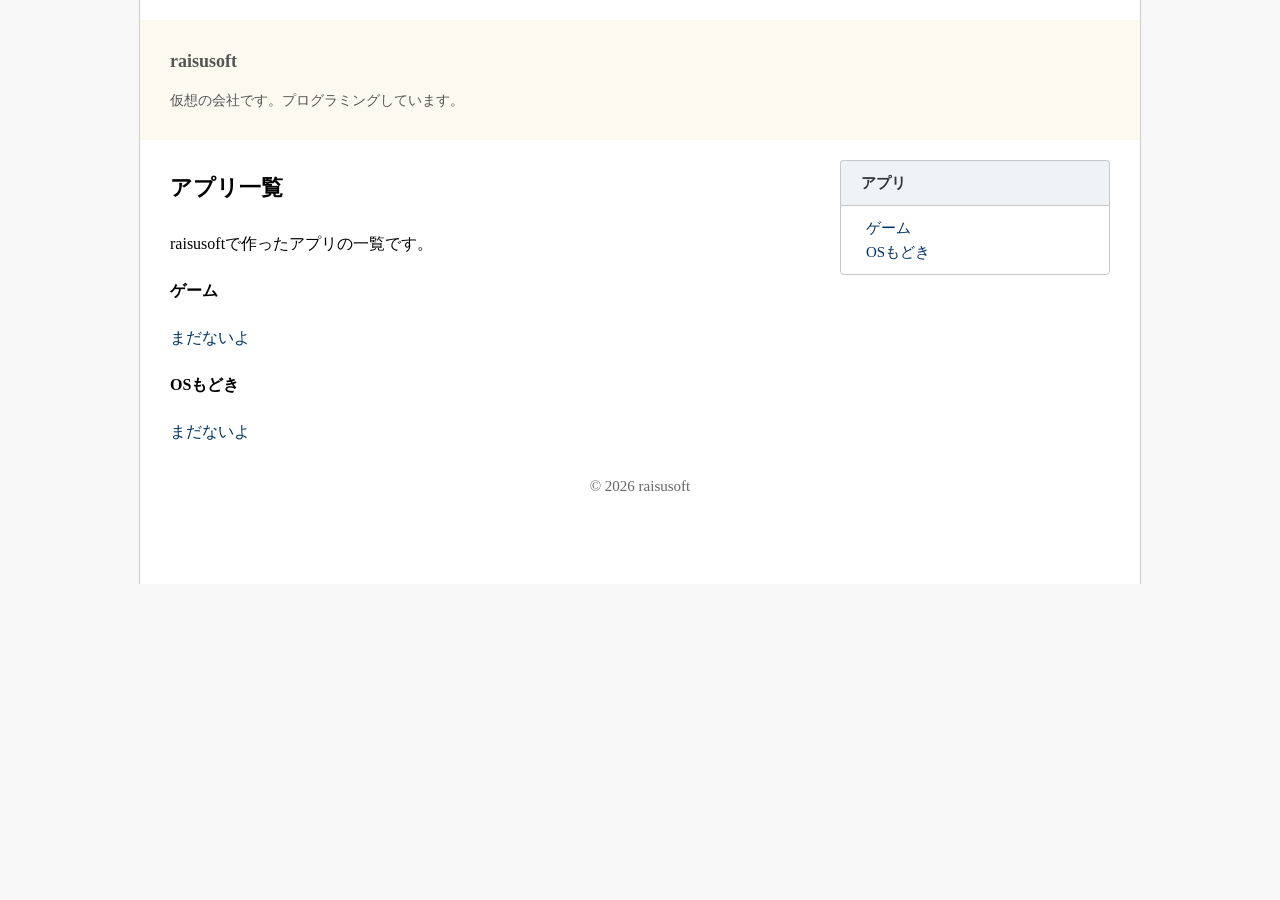
==== app.html @ 077dbcd0 "Create app.html" ====
<!DOCTYPE html>
<html lang="ja">
<head>
<meta charset="UTF-8">
<title>raisusoft</title>
<meta name="keywords" content="ページのキーワードA,B,C">
<meta name="description" content="ページの説明">
<meta name="viewport" content="width=device-width, initial-scale=1">
<link rel="stylesheet" href="style.css">
</head>
<body>
<div id="outer">
<header><h1>raisusoft</h1>
<p>仮想の会社です。プログラミングしています。</p>
</header>
<div id="content">
<div class="inner"><h2>アプリ一覧</h2>
<p>raisusoftで作ったアプリの一覧です。</p>
<h4>ゲーム</h4>
<a>まだないよ</a>
<h4>OSもどき</h4>
<a>まだないよ</a>
</div>
</div>
<aside>
<div class="right-title">アプリ</div>
<div class="link">
<ul>
<a>ゲーム</a>
<br>
<a>OSもどき</a>
</ul>
</div>
</aside>
<footer>© 2026 raisusoft</footer>
</div></body>
</html>
---- style.css ----
@charset "UTF-8";
body {
	background-color: #f8f8f8;
	margin: 0;
	padding: 0;
	line-height: 1.6;
}
#outer {
	background-color: #fff;
	margin: 0 auto;
	width: 1000px;
	border-right: 1px solid #ccc;
	border-left: 1px solid #ccc;
}
header {
	padding: 20px 0 0 30px;
	height: 100px;
	background: linear-gradient(to bottom, rgba(252, 250, 240, 1), rgba(252, 250, 240, 1));
	font-size: 14px;
	color: #555;
	border-top: 20px solid #fff;
}
#content {
	float: left;
	width: 70%;
	box-sizing: border-box;
}
.small {
	font-size: 12px;
	font-style: italic;
}
.inner {
	margin: 0;
	padding: 20px 20px 20px 30px;
	box-sizing: border-box;
}
aside {
	color: #676767;
	font-size: 15px;
	width: 30%;
	float: right;
	padding: 20px 30px 0 0;
	box-sizing: border-box;
}
.right-title {
	margin: 0;
	padding: 10px 10px 10px 20px;
	font-weight: bold;
	background-color: #EFF3F5;
	color: #333;
	border-top: 1px solid #C8C8C8;
	border-right: 1px solid #C8C8C8;
	border-left: 1px solid #C8C8C8;
	border-radius: 4px 4px 0 0;
}
.link {
	margin: 0 0 10px 0;
	padding: 10px;
	border: 1px solid #c7c7c7;
	border-radius: 0 0 4px 4px;
}
.link a {
	font-weight: normal;
	color: #003366;
	text-decoration: none;
}
.link a:hover {
	text-decoration: underline;
}
ul {
	margin: 0 0 0 1em;
	padding: 0;
}
.link li {
	list-style: none;
	margin-bottom: 4px;
}
img {
	max-width: 100%;
	height: auto;
	border: 0;
}
hr {
	border-width: 1px 0 0 0;
	border-style: solid;
	border-color: #ccc;
	height: 1px;
}
a {
	font-weight: normal;
	border-bottom-width: 1px;
	border-bottom-color: #CCC;
	color: #003366;
}
h1 {
	font-weight: bold;
	font-size: 18px;
	margin: 0;
	padding: 7px 0 0 0;
}
h1 a {
	font-weight: bold;
	color: #000;
	text-decoration: none;
}
h1 a:hover {
	text-decoration: underline;
	color: #357109;
}
h2 {
	font-size: 22px;
	color: #000;
	margin: 0;
	padding: 10px 10px 10px 0;
}
h3 {
	font-size: 16px;
	color: #000;
	padding-left: 5px;
}
footer {
	color: #666;
	font-size: 15px;
	height: 100px;
	text-align: center;
	clear: both;
	padding: 10px 0;
}
@media screen and (max-width: 767px) {
#outer {
	width: 100%;
}
#content {
	float: none;
	width: 100%;
}
aside {
	width: 100%;
	float: none;
	padding: 20px 0 0 0;
}
header, .inner {
	padding-left: 15px;
	padding-right: 15px;
}
.link {
	margin: 0 10px 10px;
}
.right-title {
	margin: 0 10px;
}
h1 {
	font-size: 16px;
}
h2 {
	font-size: 20px;
}
h3 {
	font-size: 14px;
}
footer {
	font-size: 13px;
}
}
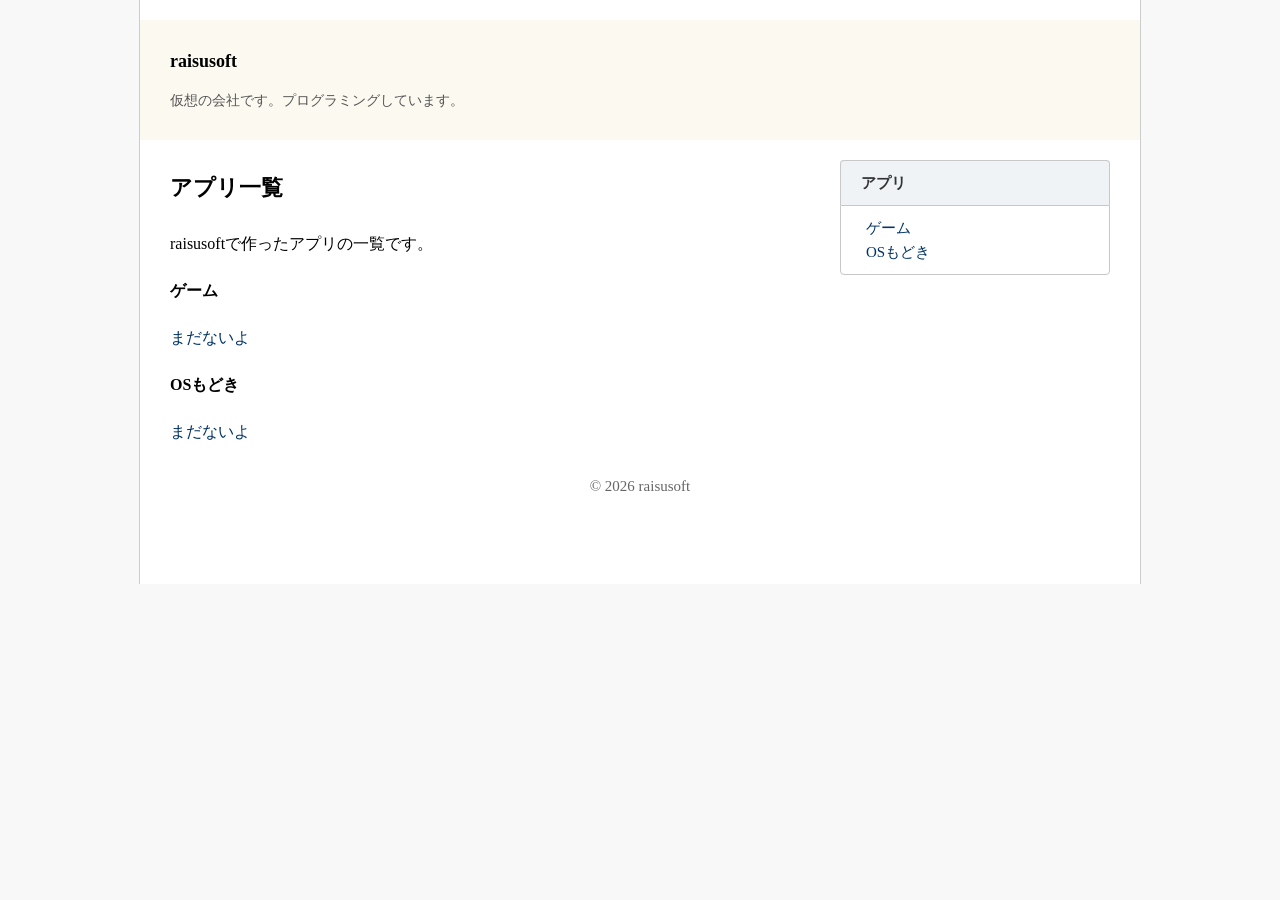
==== commit 0b6db91e: "Update app.html" ====
--- a/app.html
+++ b/app.html
@@ -10,7 +10,7 @@
 </head>
 <body>
 <div id="outer">
-<header><h1>raisusoft</h1>
+<header><h1><a href="index.html">raisusoft</a></h1>
 <p>仮想の会社です。プログラミングしています。</p>
 </header>
 <div id="content">
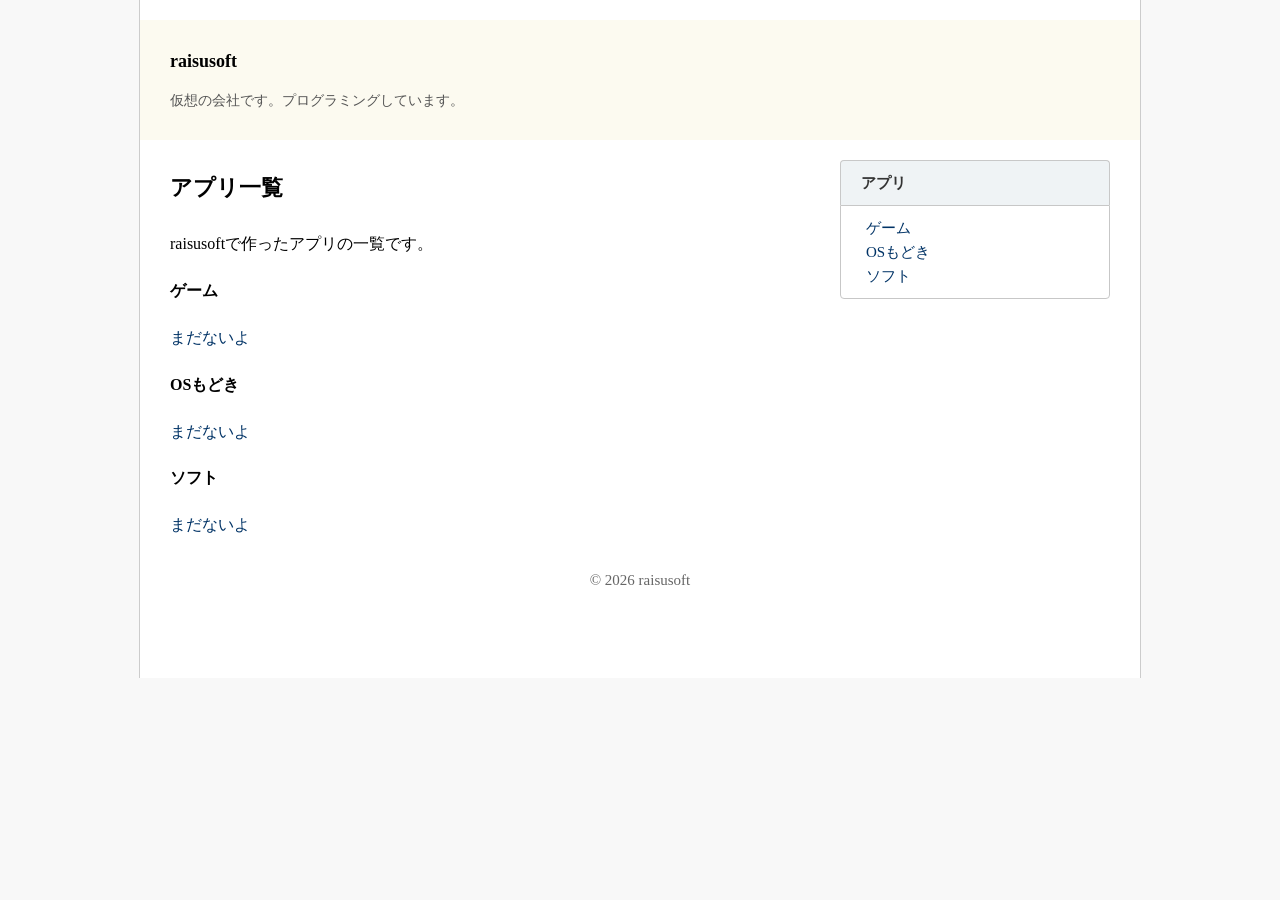
==== commit 715a2330: "Update app.html" ====
--- a/app.html
+++ b/app.html
@@ -20,15 +20,19 @@
 <a>まだないよ</a>
 <h4>OSもどき</h4>
 <a>まだないよ</a>
+<h4>ソフト</h4>
+<a>まだないよ</a>
 </div>
 </div>
 <aside>
 <div class="right-title">アプリ</div>
 <div class="link">
 <ul>
-<a>ゲーム</a>
+<a href="app.html">ゲーム</a>
 <br>
-<a>OSもどき</a>
+<a href="app.html">OSもどき</a>
+<br>
+<a href="app.html">ソフト</a>
 </ul>
 </div>
 </aside>
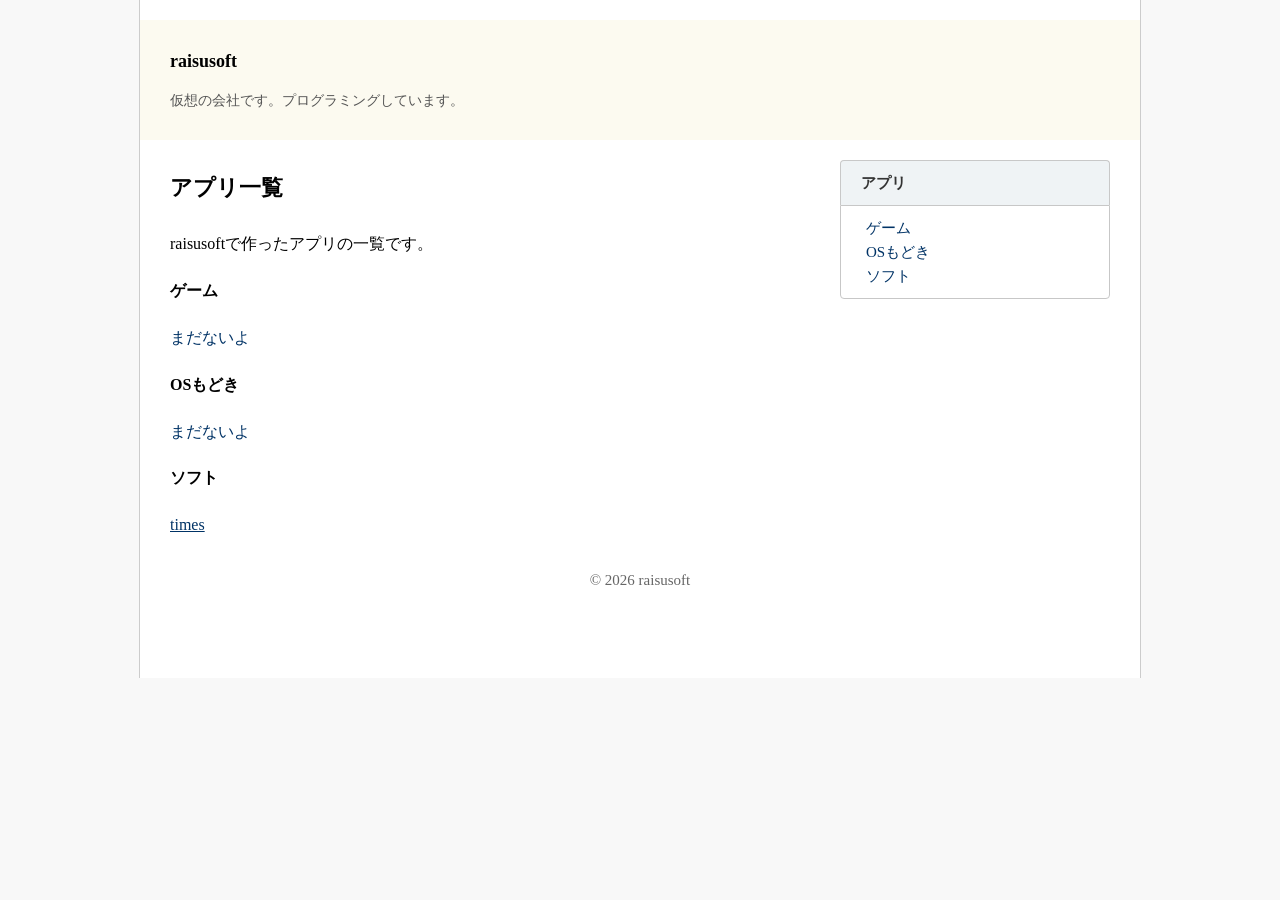
==== commit 326fc2e6: "Update app.html" ====
--- a/app.html
+++ b/app.html
@@ -21,7 +21,7 @@
 <h4>OSもどき</h4>
 <a>まだないよ</a>
 <h4>ソフト</h4>
-<a>まだないよ</a>
+<a href="times.html">times</a>
 </div>
 </div>
 <aside>
--- a/style.css
+++ b/style.css
@@ -66,6 +66,11 @@
 }
 .link a:hover {
 	text-decoration: underline;
+}
+.box {
+  border: 2px solid #333; /* 2pxの黒っぽい実線で囲む */
+  padding: 20px;          /* 枠線と中の文字とのすき間 */
+  border-radius: 6px;     /* 角を少し丸くする（直角がいいなら消してOK） */
 }
 ul {
 	margin: 0 0 0 1em;
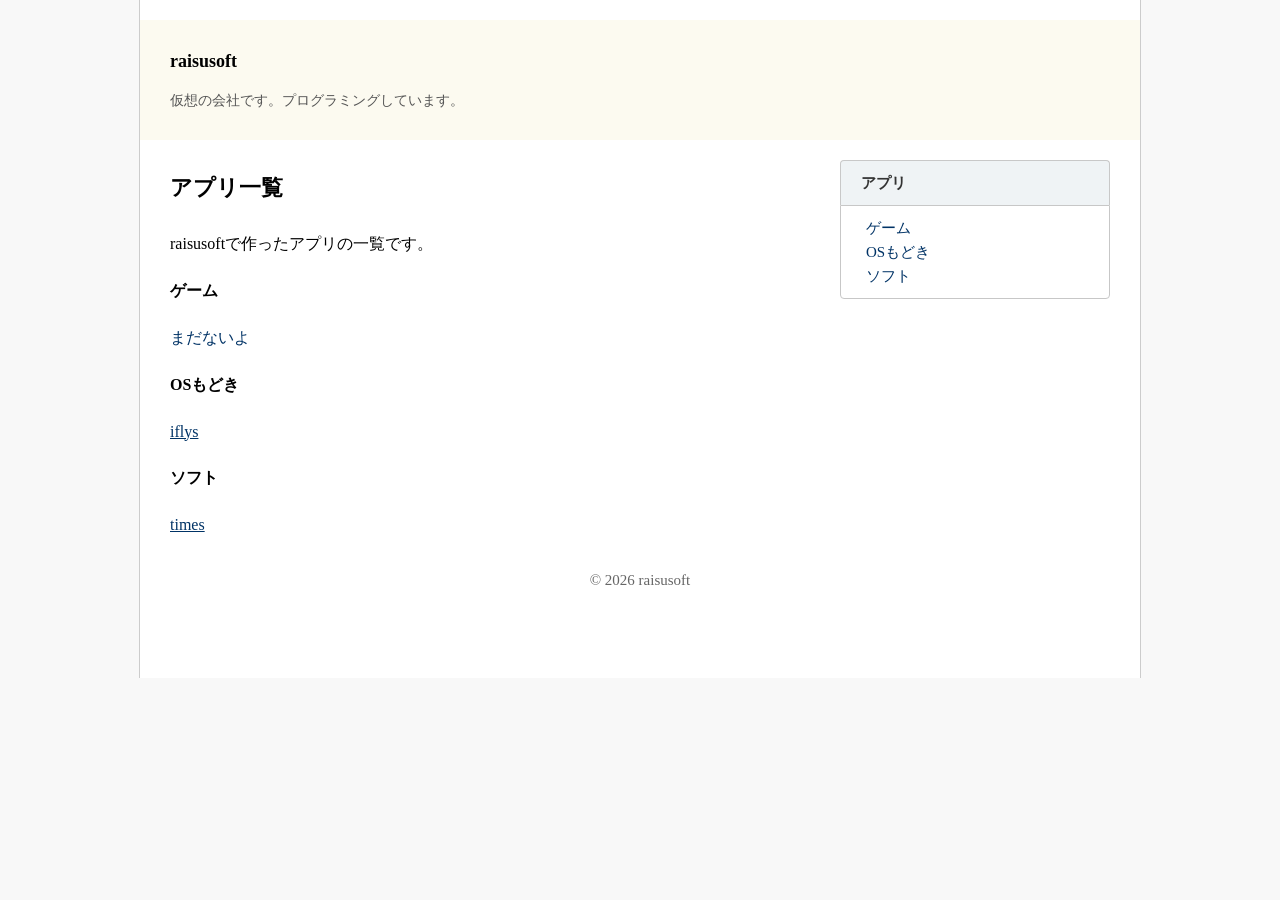
==== commit 3758fe32: "Update app.html" ====
--- a/app.html
+++ b/app.html
@@ -19,7 +19,7 @@
 <h4>ゲーム</h4>
 <a>まだないよ</a>
 <h4>OSもどき</h4>
-<a>まだないよ</a>
+<a href="iflys.html">iflys</a>
 <h4>ソフト</h4>
 <a href="times.html">times</a>
 </div>
